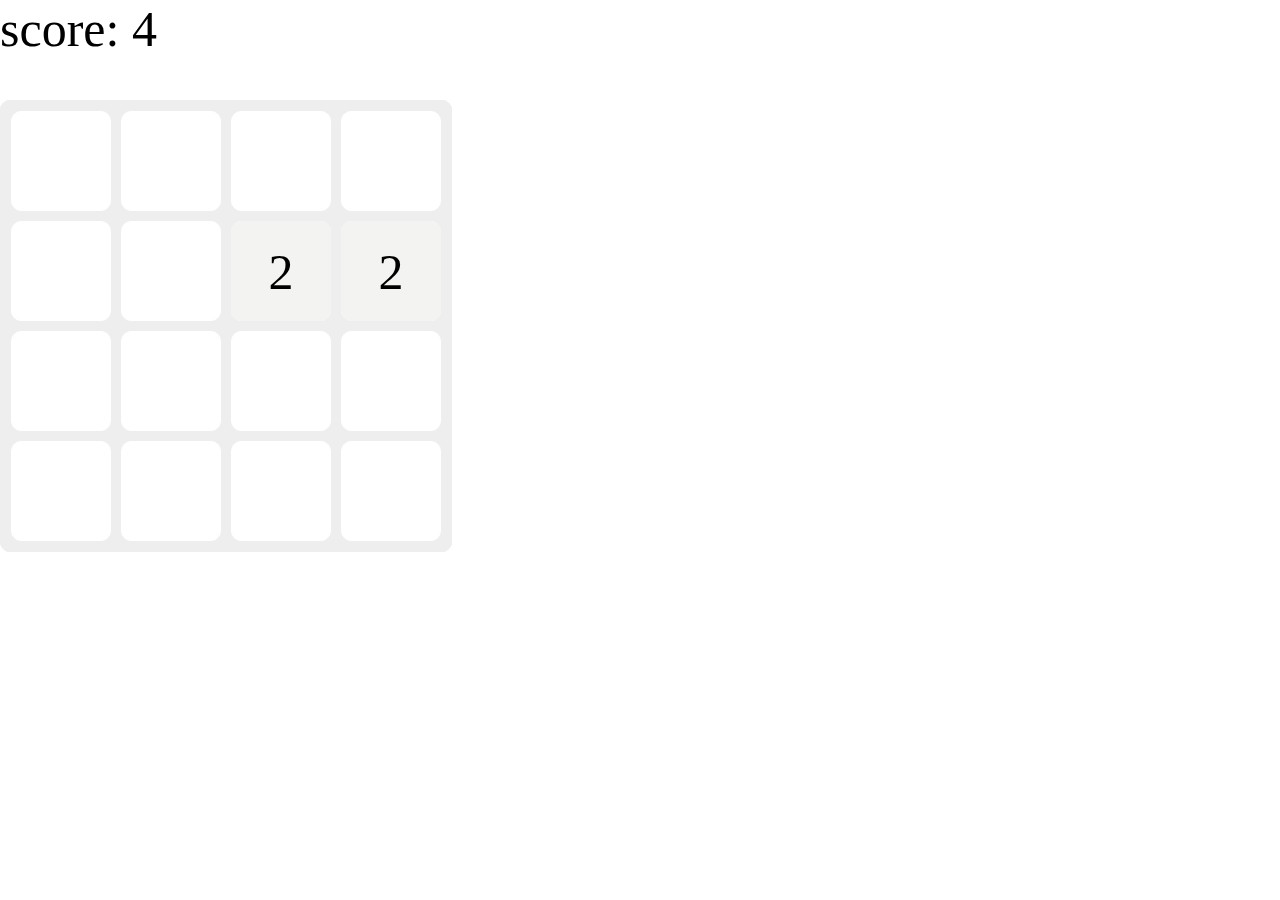
==== index.html @ d8784dac "clone_from_gitee" ====
<!DOCTYPE html>
<html>
	<head>
		<meta charset="utf-8" />
		<title>2048</title>
		<link rel="stylesheet" type="text/css" href="./css/2048.css"/>
	</head>
	<body>
		<div id="score">score: </div>

		<div id="box2">
			<div class="s2"></div>
			<div class="s2"></div>
			<div class="s2"></div>
			<div class="s2"></div>
			<div class="s2"></div>
			<div class="s2"></div>
			<div class="s2"></div>
			<div class="s2"></div>
			<div class="s2"></div>
			<div class="s2"></div>
			<div class="s2"></div>
			<div class="s2"></div>
			<div class="s2"></div>
			<div class="s2"></div>
			<div class="s2"></div>
			<div class="s2"></div>
		</div>
		<div id="box">
			<div class="s" id="1"></div>
			<div class="s" id="2" style="left:110px"></div>
			<div class="s" id="3" style="left:220px"></div>
			<div class="s" id="4" style="left:330px"></div>
			<div class="s" id="5" style="top:110px"></div>
			<div class="s" id="6" style="top:110px;left:110px"></div>
			<div class="s" id="7" style="top:110px;left:220px"></div>
			<div class="s" id="8" style="top:110px;left:330px"></div>
			<div class="s" id="9" style="top:220px"></div>
			<div class="s" id="10" style="top:220px;left:110px"></div>
			<div class="s" id="11" style="top:220px;left:220px"></div>
			<div class="s" id="12" style="top:220px;left:330px"></div>
			<div class="s" id="13" style="top:330px"></div>
			<div class="s" id="14" style="top:330px;left:110px"></div>
			<div class="s" id="15" style="top:330px;left:220px"></div>
			<div class="s" id="16" style="top:330px;left:330px"></div>
		</div>	
	</body>
	<script src="./js/20481.js" type="text/javascript" charset="utf-8"></script>
</html>
---- css/2048.css ----
*{
	margin: 0;
	padding: 0;
}
#box{
	position: absolute;
	width:450px;
	height: 450px;
	border: 1px solid #eeeeee;
	border-radius: 10px;
	/* background-color: #eeeeee; */
	z-index: 100;
	transform: translateY(-452px);
}

#box2{
	width:450px;
	height: 450px;
	border: 1px solid #eeeeee;
	border-radius: 10px;
	background-color: #eeeeee;
	
}

.s{
	position: absolute;
	width: 98px;
	height: 98px;
	border: 1px solid rgba(0,0,0,0);
	float: left;
	text-align: center;
	line-height: 100px;
	font-size: 50px;
	margin-top: 10px;
	margin-left: 10px;
	border-radius: 10px;
	z-index: 100;
	/* background-color: #ffffff; */
}
.s2{
	width: 98px;
	height: 98px;
	border: 1px solid #ffffff;
	float: left;
	text-align: center;
	line-height: 100px;
	font-size: 50px;
	margin-top: 10px;
	margin-left: 10px;
	border-radius: 10px;
	z-index: 100;
	background-color: #ffffff;
}

#score{
	height: 100px;
	font-size: 50px;
}
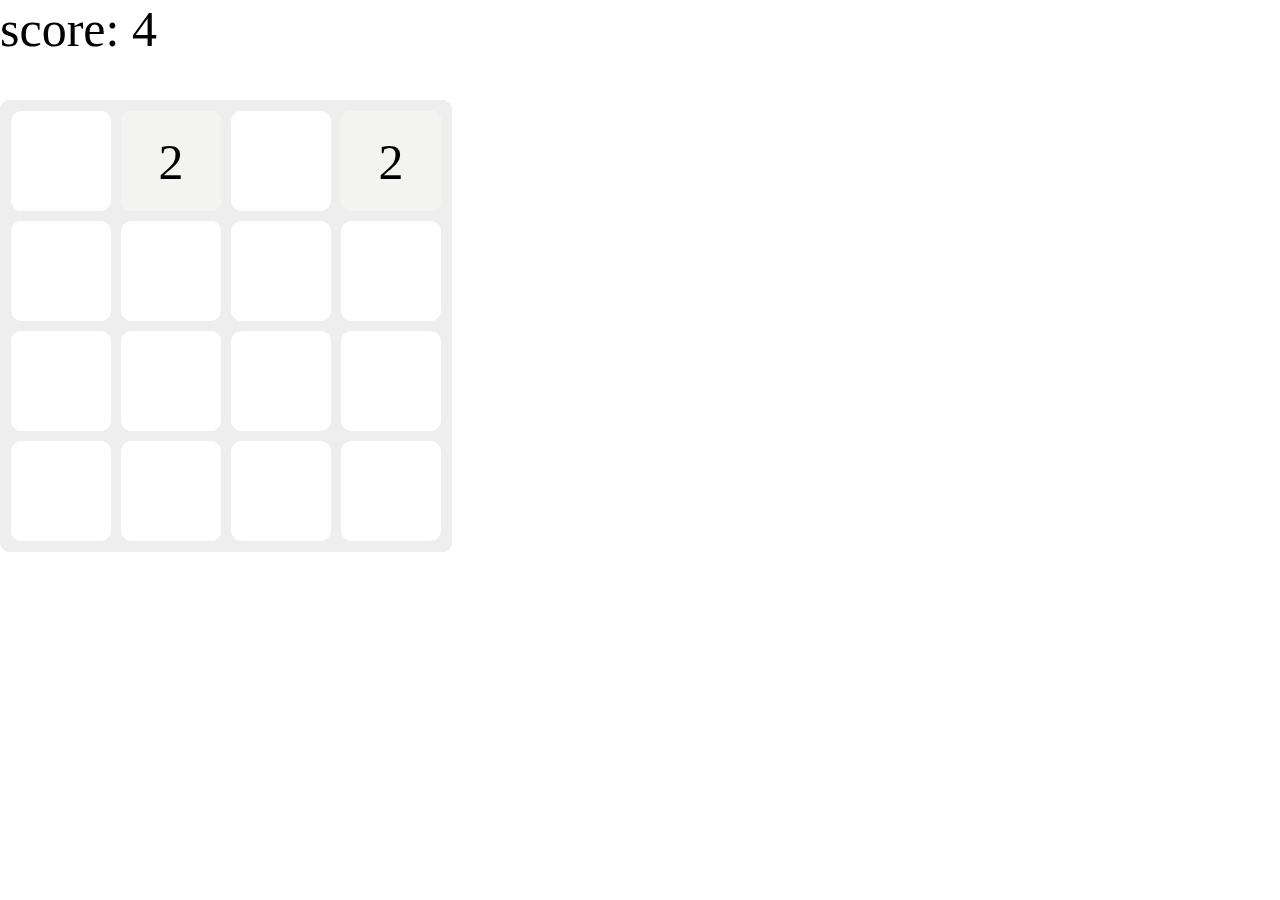
==== commit e60fdec3: "supplementary_notes" ====
--- a/index.html
+++ b/index.html
@@ -45,5 +45,8 @@
 			<div class="s" id="16" style="top:330px;left:330px"></div>
 		</div>	
 	</body>
+	<!-- 有动画版 -->
 	<script src="./js/20481.js" type="text/javascript" charset="utf-8"></script>
+	<!-- 无动画版 -->
+	<!-- <script src="./js/20481.js" type="text/javascript" charset="utf-8"></script> -->
 </html>
